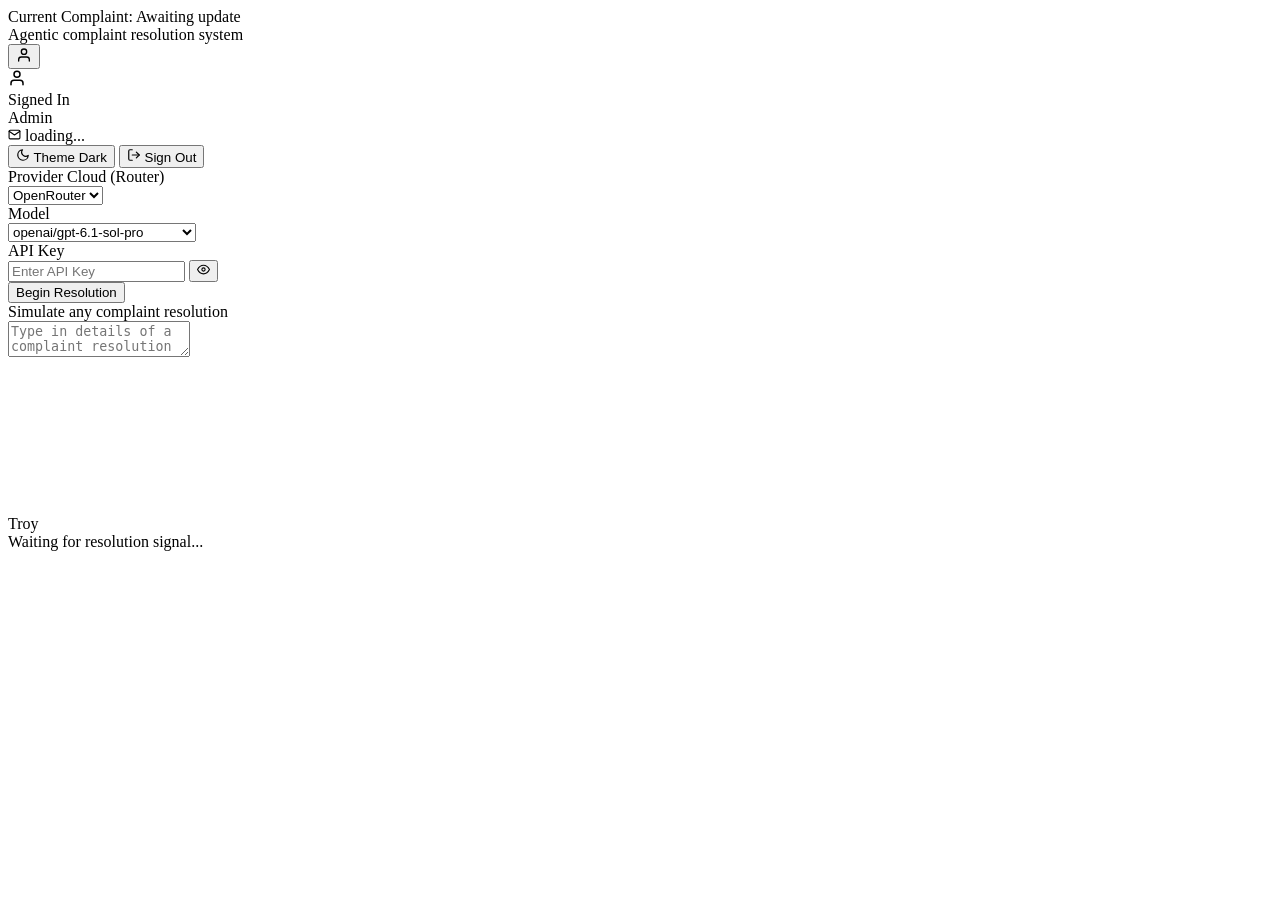
==== public/index.html @ 5a76c1ef "fix: provider and model selection with dynamic mode switching, driver kwarg handling, and LM Studio " ====
<!DOCTYPE html>
<html lang="en">
  <head>
    <meta charset="UTF-8" />
    <meta name="viewport" content="width=device-width, initial-scale=1.0" />
    <title>Agentic complaint resolution system</title>
    <link rel="preconnect" href="https://fonts.googleapis.com" />
    <link rel="preconnect" href="https://fonts.gstatic.com" crossorigin />
    <link
      href="https://fonts.googleapis.com/css2?family=Orbitron:wght@400;500;600;700&family=Poppins:wght@300;400;500;600;700&display=swap"
      rel="stylesheet"
    />
    <link rel="stylesheet" href="/css/styles.css?v=37" />
    <script>
      (function() {
        try {
          var saved = localStorage.getItem('cra_troy_theme') || localStorage.getItem('policy_sim_theme');
          if (saved === 'light') {
            document.documentElement.setAttribute('data-theme', 'light');
          } else {
            document.documentElement.setAttribute('data-theme', 'dark');
          }
        } catch(e) {}
      })();
    </script>
  </head>
  <body>
    <div class="frame">
      <div class="top-warning-banner" id="top-warning-banner" role="alert" aria-live="assertive" style="display: none;">
        <svg class="warning-icon" width="16" height="16" viewBox="0 0 24 24" fill="none" stroke="currentColor" stroke-width="2" stroke-linecap="round" stroke-linejoin="round">
          <path d="M10.29 3.86L1.82 18a2 2 0 0 0 1.71 3h16.94a2 2 0 0 0 1.71-3L13.71 3.86a2 2 0 0 0-3.42 0z"></path>
          <line x1="12" y1="9" x2="12" y2="13"></line>
          <line x1="12" y1="17" x2="12.01" y2="17"></line>
        </svg>
        <span id="top-warning-text">API key has not been entered</span>
      </div>
      <header class="topbar">
        <div class="topbar__left">
          <div class="topic-pill">
            <span class="dot"></span>
            <span id="topic-text">Current Complaint: Awaiting update</span>
          </div>
        </div>
        <div class="topbar__center">
          Agentic complaint resolution system
        </div>
        <div class="topbar__right">
          <div class="user-profile-menu" id="user-profile-menu">
            <button
              type="button"
              class="user-avatar-btn"
              id="user-avatar-btn"
              aria-label="User profile and settings"
              aria-haspopup="true"
              aria-expanded="false"
            >
              <div class="user-avatar-circle" id="user-avatar-circle">
                <svg class="user-avatar-icon" width="16" height="16" viewBox="0 0 24 24" fill="none" stroke="currentColor" stroke-width="2" stroke-linecap="round" stroke-linejoin="round">
                  <path d="M20 21v-2a4 4 0 0 0-4-4H8a4 4 0 0 0-4 4v2"></path>
                  <circle cx="12" cy="7" r="4"></circle>
                </svg>
                <img class="user-avatar-image" id="user-avatar-image" alt="User Profile" referrerpolicy="no-referrer" style="display:none;" />
              </div>
            </button>
            <div class="user-dropdown" id="user-dropdown" role="menu" aria-label="User menu">
              <div class="user-dropdown-header">
                <div class="user-dropdown-avatar-wrap">
                  <div class="user-dropdown-avatar" id="user-dropdown-avatar">
                    <svg width="18" height="18" viewBox="0 0 24 24" fill="none" stroke="currentColor" stroke-width="2" stroke-linecap="round" stroke-linejoin="round">
                      <path d="M20 21v-2a4 4 0 0 0-4-4H8a4 4 0 0 0-4 4v2"></path>
                      <circle cx="12" cy="7" r="4"></circle>
                    </svg>
                    <img class="user-dropdown-avatar-image" id="user-dropdown-avatar-image" alt="User Profile" referrerpolicy="no-referrer" style="display:none;" />
                  </div>
                </div>
                <div class="user-dropdown-info">
                  <div class="user-dropdown-kicker">
                    <span class="dot"></span>
                    <span>Signed In</span>
                  </div>
                  <div class="user-dropdown-name" id="user-dropdown-name">Admin</div>
                </div>
              </div>
              <div class="user-dropdown-email-box">
                <svg class="dropdown-email-icon" width="13" height="13" viewBox="0 0 24 24" fill="none" stroke="currentColor" stroke-width="2" stroke-linecap="round" stroke-linejoin="round">
                  <path d="M4 4h16c1.1 0 2 .9 2 2v12c0 1.1-.9 2-2 2H4c-1.1 0-2-.9-2-2V6c0-1.1.9-2 2-2z"></path>
                  <polyline points="22,6 12,13 2,6"></polyline>
                </svg>
                <span class="user-dropdown-email" id="user-dropdown-email" title="">loading...</span>
              </div>
              <div class="user-dropdown-divider"></div>
              <div class="user-dropdown-actions">
                <button type="button" class="user-dropdown-item" id="user-menu-theme" role="menuitem" aria-label="Toggle light or dark theme">
                  <svg class="dropdown-item-icon theme-icon-dark" width="14" height="14" viewBox="0 0 24 24" fill="none" stroke="currentColor" stroke-width="2" stroke-linecap="round" stroke-linejoin="round">
                    <path d="M21 12.79A9 9 0 1 1 11.21 3 7 7 0 0 0 21 12.79z"></path>
                  </svg>
                  <svg class="dropdown-item-icon theme-icon-light" style="display:none;" width="14" height="14" viewBox="0 0 24 24" fill="none" stroke="currentColor" stroke-width="2" stroke-linecap="round" stroke-linejoin="round">
                    <circle cx="12" cy="12" r="5"></circle>
                    <line x1="12" y1="1" x2="12" y2="3"></line>
                    <line x1="12" y1="21" x2="12" y2="23"></line>
                    <line x1="4.22" y1="4.22" x2="5.64" y2="5.64"></line>
                    <line x1="18.36" y1="18.36" x2="19.78" y2="19.78"></line>
                    <line x1="1" y1="12" x2="3" y2="12"></line>
                    <line x1="21" y1="12" x2="23" y2="12"></line>
                    <line x1="4.22" y1="19.78" x2="5.64" y2="18.36"></line>
                    <line x1="18.36" y1="5.64" x2="19.78" y2="4.22"></line>
                  </svg>
                  <span id="theme-menu-label">Theme</span>
                  <span class="dropdown-item-badge" id="theme-status-badge">Dark</span>
                </button>
                <button type="button" class="user-dropdown-item user-dropdown-item--danger" id="user-menu-signout" role="menuitem">
                  <svg class="dropdown-item-icon" width="14" height="14" viewBox="0 0 24 24" fill="none" stroke="currentColor" stroke-width="2" stroke-linecap="round" stroke-linejoin="round">
                    <path d="M9 21H5a2 2 0 0 1-2-2V5a2 2 0 0 1 2-2h4"></path>
                    <polyline points="16 17 21 12 16 7"></polyline>
                    <line x1="21" y1="12" x2="9" y2="12"></line>
                  </svg>
                  <span>Sign Out</span>
                </button>
              </div>
            </div>
          </div>
        </div>
      </header>

      <main class="layout">
        <section class="panel feed" id="feed-list">
          <div class="feed-actions" id="feed-actions">
            <div class="provider-config-box" id="provider-config-box">
              <div class="config-field">
                <label for="provider-select" class="config-label">
                  <span>Provider</span>
                  <span class="config-label-sub" id="provider-badge">Cloud (Router)</span>
                </label>
                <div class="config-select-wrapper">
                  <select class="config-select" id="provider-select">
                    <option value="openrouter" selected>OpenRouter</option>
                    <option value="openai">OpenAI</option>
                    <option value="anthropic">Anthropic</option>
                    <option value="groq">Groq</option>
                    <option value="lmstudio">LM Studio</option>
                  </select>
                </div>
              </div>

              <div class="config-field" id="model-config-field">
                <label for="model-select" class="config-label" id="model-field-label">
                  <span>Model</span>
                </label>
                <!-- Dropdown for cloud providers -->
                <div class="config-select-wrapper" id="model-select-wrapper">
                  <select class="config-select" id="model-select">
                    <option value="openai/gpt-6.1-sol-pro" selected>openai/gpt-6.1-sol-pro</option>
                    <option value="google/gemini-3.8-flash">google/gemini-3.8-flash</option>
                    <option value="anthropic/claude-sonnet-5-5">anthropic/claude-sonnet-5-5</option>
                    <option value="deepseek/deepseek-r1">deepseek/deepseek-r1</option>
                    <option value="openai/gpt-4o">openai/gpt-4o</option>
                  </select>
                </div>
                <!-- Free-form text input for LM Studio -->
                <div class="config-input-wrapper" id="model-input-wrapper" style="display: none;">
                  <input
                    type="text"
                    class="config-input"
                    id="model-input"
                    placeholder="e.g. qwen/qwen3.5-9b, local-model"
                    value="qwen/qwen3.5-9b"
                    autocomplete="off"
                    spellcheck="false"
                  />
                </div>
              </div>

              <div class="config-field" id="api-key-field">
                <label for="api-key-input" class="config-label">
                  <span>API Key</span>
                  <span class="config-label-sub" id="api-key-hint"></span>
                </label>
                <div class="config-input-wrapper with-icon">
                  <input
                    type="password"
                    class="config-input"
                    id="api-key-input"
                    placeholder="Enter API Key"
                    autocomplete="off"
                    spellcheck="false"
                  />
                  <button type="button" class="config-icon-btn" id="toggle-key-visibility" title="Toggle visibility" aria-label="Toggle API Key visibility">
                    <svg class="eye-icon eye-open" width="13" height="13" viewBox="0 0 24 24" fill="none" stroke="currentColor" stroke-width="2" stroke-linecap="round" stroke-linejoin="round">
                      <path d="M1 12s4-8 11-8 11 8 11 8-4 8-11 8-11-8-11-8z"></path>
                      <circle cx="12" cy="12" r="3"></circle>
                    </svg>
                    <svg class="eye-icon eye-closed" style="display:none;" width="13" height="13" viewBox="0 0 24 24" fill="none" stroke="currentColor" stroke-width="2" stroke-linecap="round" stroke-linejoin="round">
                      <path d="M17.94 17.94A10.07 10.07 0 0 1 12 20c-7 0-11-8-11-8a18.45 18.45 0 0 1 5.06-5.94M9.9 4.24A9.12 9.12 0 0 1 12 4c7 0 11 8 11 8a18.5 18.5 0 0 1-2.16 3.19m-6.72-1.07a3 3 0 1 1-4.24-4.24"></path>
                      <line x1="1" y1="1" x2="23" y2="23"></line>
                    </svg>
                  </button>
                </div>
              </div>

              </div>

            <button class="feed-btn" id="fetch-next" type="button">Begin Resolution</button>
          </div>
          <div class="feed-body" id="feed-body">
            <div class="feed-empty" id="feed-empty">Simulate any complaint resolution</div>
          </div>
          <div class="feed-controls" aria-label="Complaint resolution details">
            <textarea
              class="feed-input feed-input--primary"
              id="topic-input"
              placeholder="Type in details of a complaint resolution"
              aria-label="Complaint resolution details"
              rows="2"
            ></textarea>
          </div>
        </section>

        <section class="panel deliberation" id="deliberation-list">
          <div class="agent-card troy" id="troy-card">
            <div class="agent-avatar">
              <video class="agent-avatar-video" autoplay loop muted playsinline>
                <source src="/assets/images/AI_spin.webm" type="video/webm" />
              </video>
              <canvas class="agent-avatar-canvas" width="96" height="96"></canvas>
            </div>
            <div>
              <div class="agent-name" id="troy-name">Troy</div>
              <div class="agent-speech troy-speech" id="troy-speech">Waiting for resolution signal<span class="thinking-dots" aria-hidden="true"><span class="thinking-dot">.</span><span class="thinking-dot">.</span><span class="thinking-dot">.</span></span></div>
            </div>
          </div>
        </section>
      </main>
    </div>
    <script src="/js/app.js?v=39"></script>
  </body>
</html>
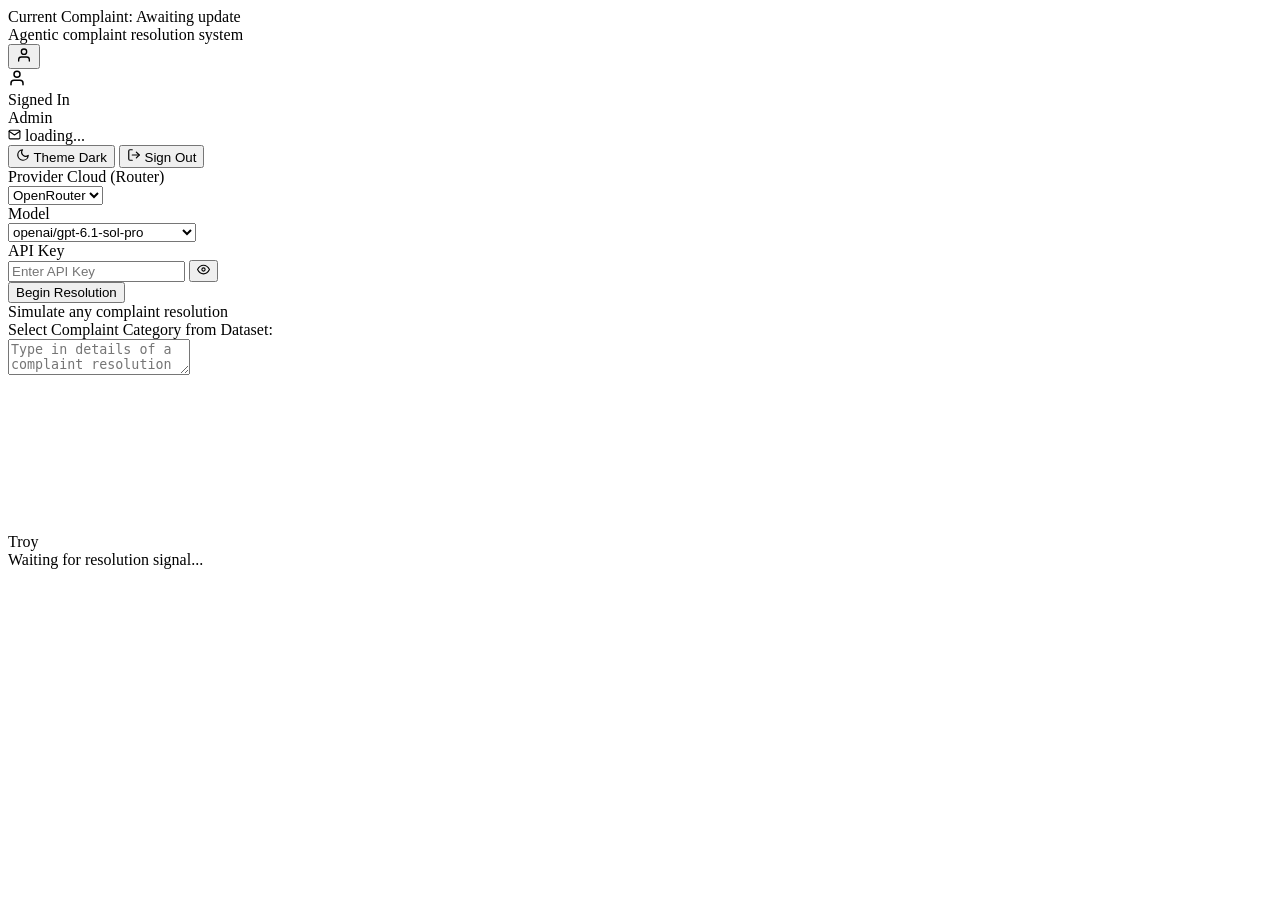
==== commit 1930ef99: "feat: enable Troy to resolve all 11 CRA complaint categories dynamically" ====
--- a/public/index.html
+++ b/public/index.html
@@ -10,7 +10,7 @@
       href="https://fonts.googleapis.com/css2?family=Orbitron:wght@400;500;600;700&family=Poppins:wght@300;400;500;600;700&display=swap"
       rel="stylesheet"
     />
-    <link rel="stylesheet" href="/css/styles.css?v=37" />
+    <link rel="stylesheet" href="/css/styles.css?v=43" />
     <script>
       (function() {
         try {
@@ -204,6 +204,10 @@
           <div class="feed-body" id="feed-body">
             <div class="feed-empty" id="feed-empty">Simulate any complaint resolution</div>
           </div>
+          <div class="category-preset-wrapper">
+            <div class="category-preset-title">Select Complaint Category from Dataset:</div>
+            <div class="category-preset-pills" id="category-preset-pills"></div>
+          </div>
           <div class="feed-controls" aria-label="Complaint resolution details">
             <textarea
               class="feed-input feed-input--primary"
@@ -231,6 +235,6 @@
         </section>
       </main>
     </div>
-    <script src="/js/app.js?v=39"></script>
+    <script src="/js/app.js?v=43"></script>
   </body>
 </html>
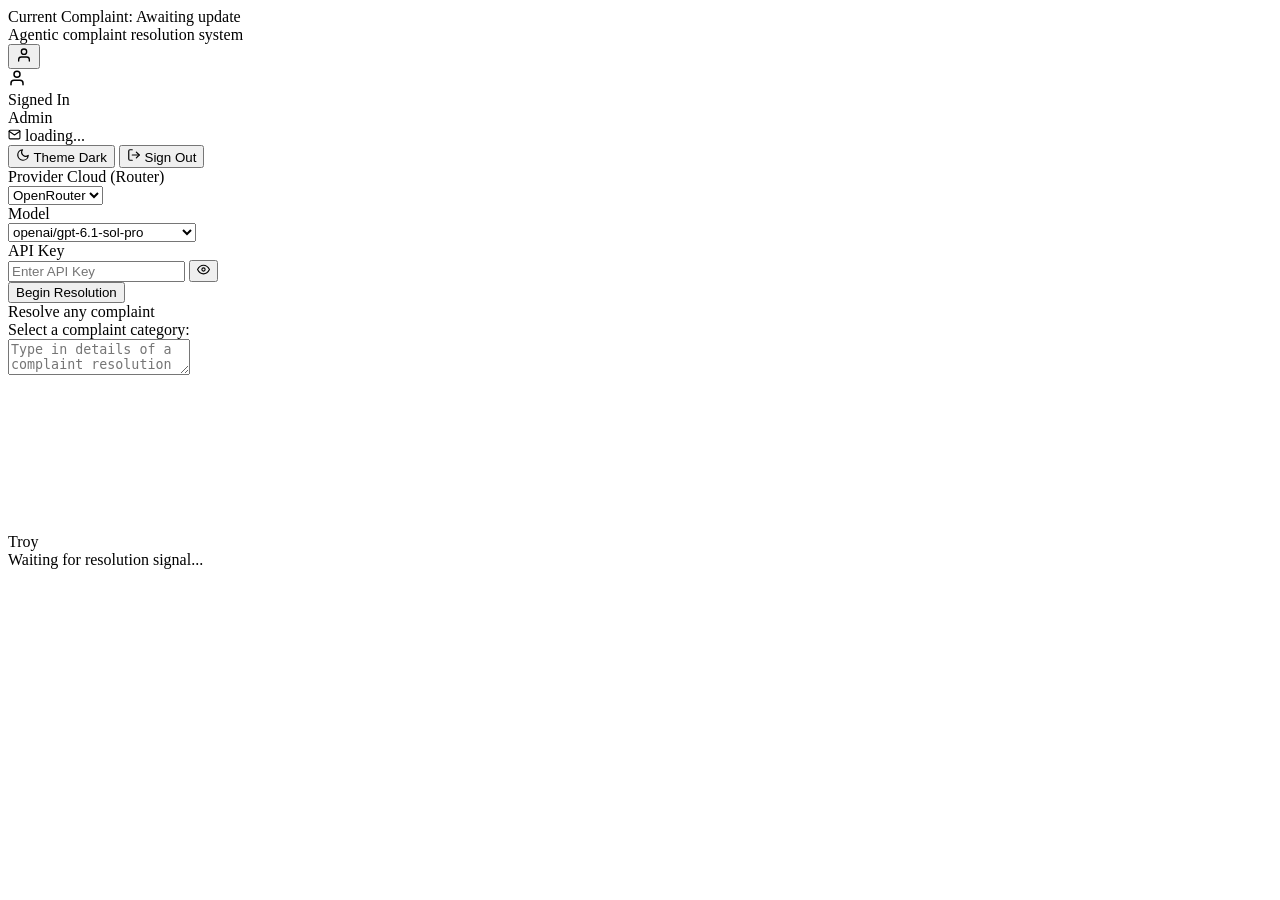
==== commit 1773265a: "refactor(frontend): replace legacy ML intake copy with operational resolution steps Rename the ML an" ====
--- a/public/index.html
+++ b/public/index.html
@@ -10,7 +10,7 @@
       href="https://fonts.googleapis.com/css2?family=Orbitron:wght@400;500;600;700&family=Poppins:wght@300;400;500;600;700&display=swap"
       rel="stylesheet"
     />
-    <link rel="stylesheet" href="/css/styles.css?v=43" />
+    <link rel="stylesheet" href="/css/styles.css?v=45" />
     <script>
       (function() {
         try {
@@ -202,10 +202,10 @@
             <button class="feed-btn" id="fetch-next" type="button">Begin Resolution</button>
           </div>
           <div class="feed-body" id="feed-body">
-            <div class="feed-empty" id="feed-empty">Simulate any complaint resolution</div>
+            <div class="feed-empty" id="feed-empty">Resolve any complaint</div>
           </div>
           <div class="category-preset-wrapper">
-            <div class="category-preset-title">Select Complaint Category from Dataset:</div>
+            <div class="category-preset-title">Select a complaint category:</div>
             <div class="category-preset-pills" id="category-preset-pills"></div>
           </div>
           <div class="feed-controls" aria-label="Complaint resolution details">
@@ -235,6 +235,6 @@
         </section>
       </main>
     </div>
-    <script src="/js/app.js?v=43"></script>
+    <script src="/js/app.js?v=45"></script>
   </body>
 </html>
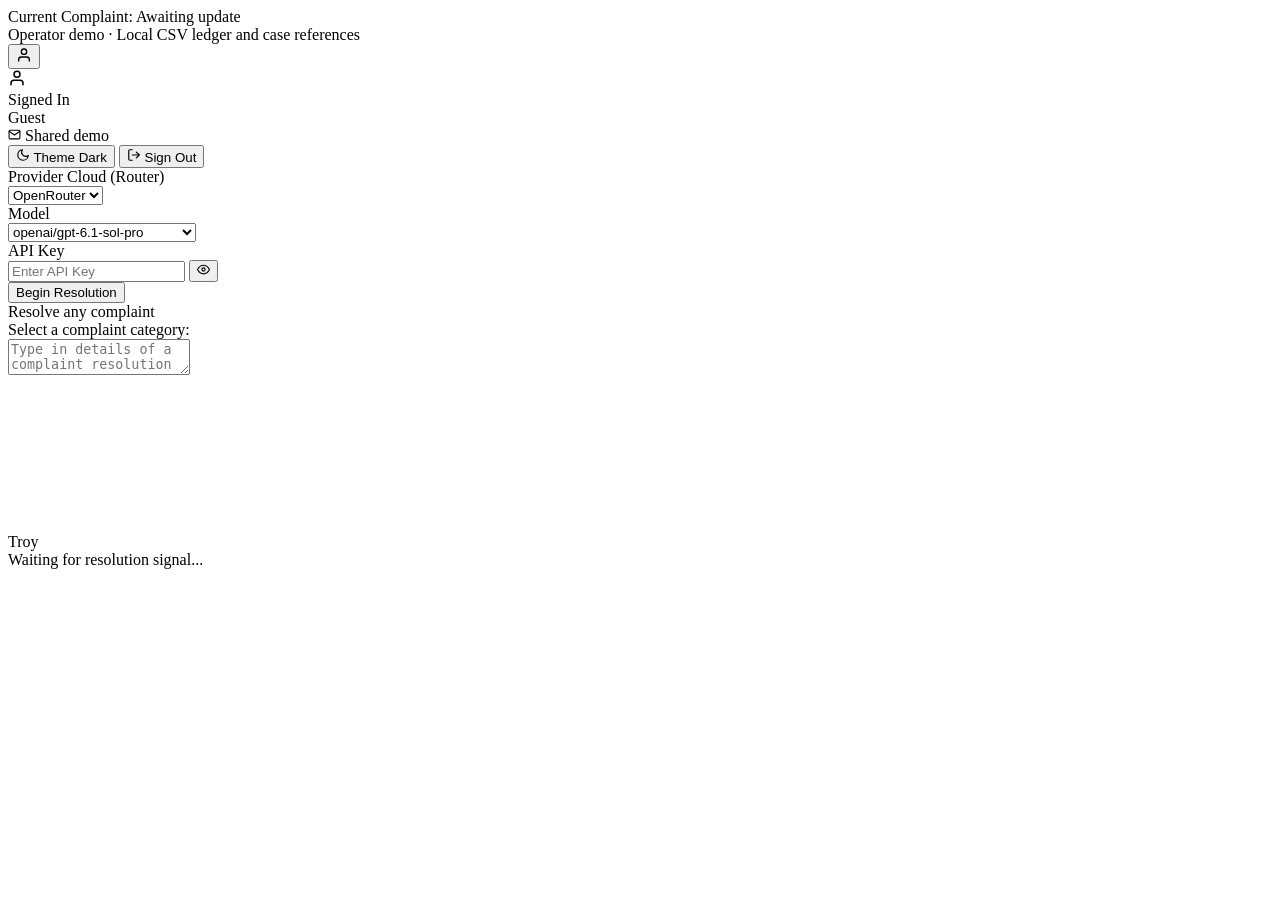
==== commit 5261a167: "Improve Troy integrations and resolution safety" ====
--- a/public/index.html
+++ b/public/index.html
@@ -10,7 +10,7 @@
       href="https://fonts.googleapis.com/css2?family=Orbitron:wght@400;500;600;700&family=Poppins:wght@300;400;500;600;700&display=swap"
       rel="stylesheet"
     />
-    <link rel="stylesheet" href="/css/styles.css?v=45" />
+    <link rel="stylesheet" href="/css/styles.css?v=46" />
     <script>
       (function() {
         try {
@@ -42,7 +42,7 @@
           </div>
         </div>
         <div class="topbar__center">
-          Agentic complaint resolution system
+          Operator demo · Local CSV ledger and case references
         </div>
         <div class="topbar__right">
           <div class="user-profile-menu" id="user-profile-menu">
@@ -78,7 +78,7 @@
                     <span class="dot"></span>
                     <span>Signed In</span>
                   </div>
-                  <div class="user-dropdown-name" id="user-dropdown-name">Admin</div>
+                  <div class="user-dropdown-name" id="user-dropdown-name">Guest</div>
                 </div>
               </div>
               <div class="user-dropdown-email-box">
@@ -86,7 +86,7 @@
                   <path d="M4 4h16c1.1 0 2 .9 2 2v12c0 1.1-.9 2-2 2H4c-1.1 0-2-.9-2-2V6c0-1.1.9-2 2-2z"></path>
                   <polyline points="22,6 12,13 2,6"></polyline>
                 </svg>
-                <span class="user-dropdown-email" id="user-dropdown-email" title="">loading...</span>
+                <span class="user-dropdown-email" id="user-dropdown-email" title="">Shared demo</span>
               </div>
               <div class="user-dropdown-divider"></div>
               <div class="user-dropdown-actions">
@@ -235,6 +235,6 @@
         </section>
       </main>
     </div>
-    <script src="/js/app.js?v=45"></script>
+    <script src="/js/app.js?v=48"></script>
   </body>
-</html>+</html>
